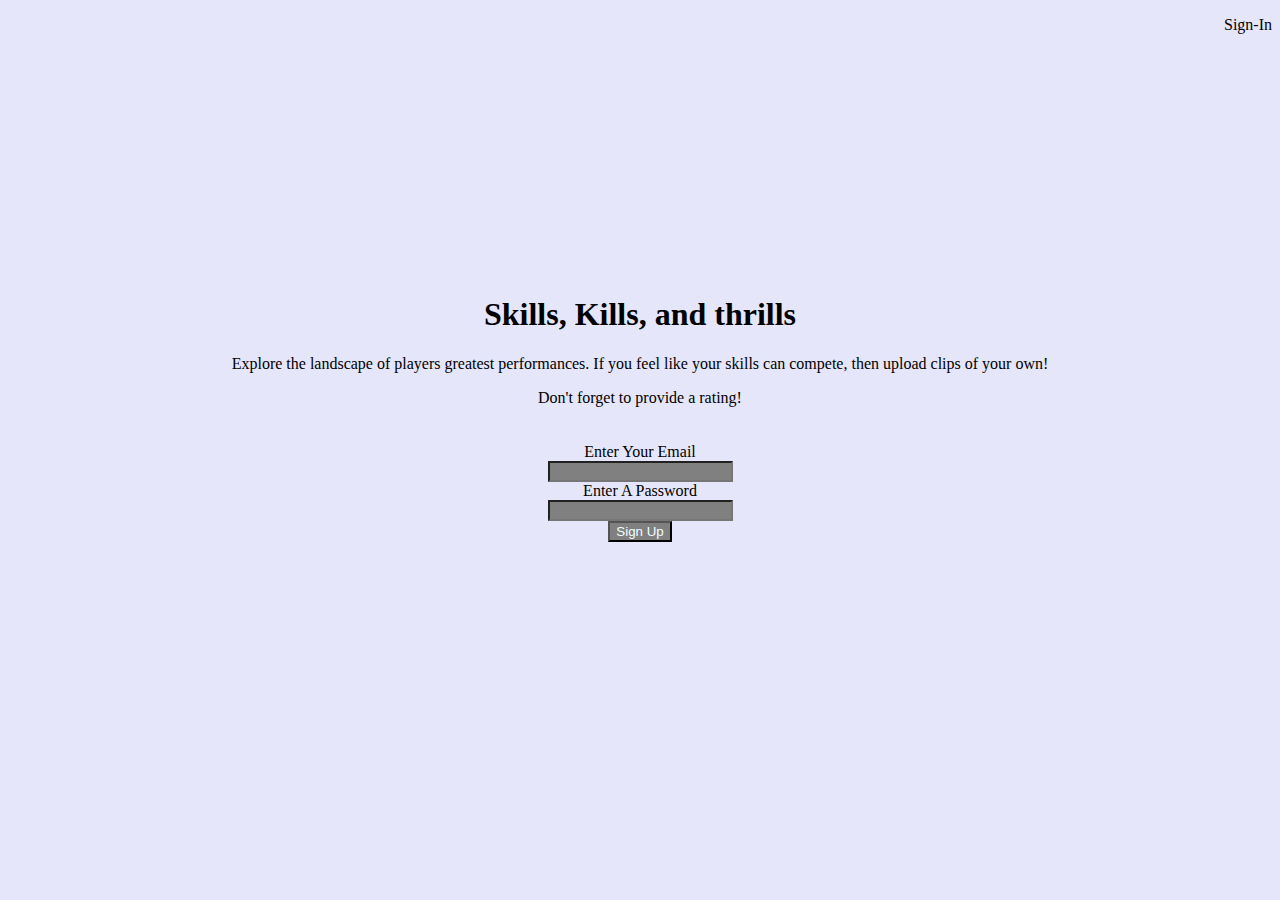
==== index.html @ 1f7da9f2 "first commit" ====
<!DOCTYPE html>
<html lang="en">
<head>
    <meta charset="UTF-8">
    <meta name="viewport" content="width=device-width, initial-scale=1.0">
    <title>DD-Uploads Landing Page</title>
    <link rel='stylesheet' href="main.css"></link>
</head>
<body>
    <nav>
        <ul>
            <li>Sign-In</li>
        </ul>
    </nav>
    <main class='main-landing'>
        <h1>Skills, Kills, and thrills</h1>
        <p>Explore the landscape of players greatest performances. If you feel like your skills can compete, then upload clips of your own!</p>
        <p>Don't forget to provide a rating!</p>
        <form class='sign-up'>
            <label for='email'>Enter Your Email</label>
            <input id='email' type='email' name='email' class='e-email'></input>
            <label for='password'>Enter A Password</label>
            <input id='password' type='password' name='password' class='p-password'></input>
            <button class='watch-now'>Sign Up</button>
        </form>
    </main>
</body>
</html>
---- main.css ----
body {
    background-color: lavender;
}

.main-landing {
   text-align: center;
   padding-top: 225px;
}

.watch-now {
    background-color: gray;
    color: azure;
}

.e-email {
    background-color: gray;
    
}

.p-password {
    background-color: gray;
}

.sign-up {
    display: flex;
    flex-direction: column;
    padding-top: 20px;
    justify-content: center;
    align-items: center;
}
ul > li {
    list-style-type: none;
    text-align: right;
}
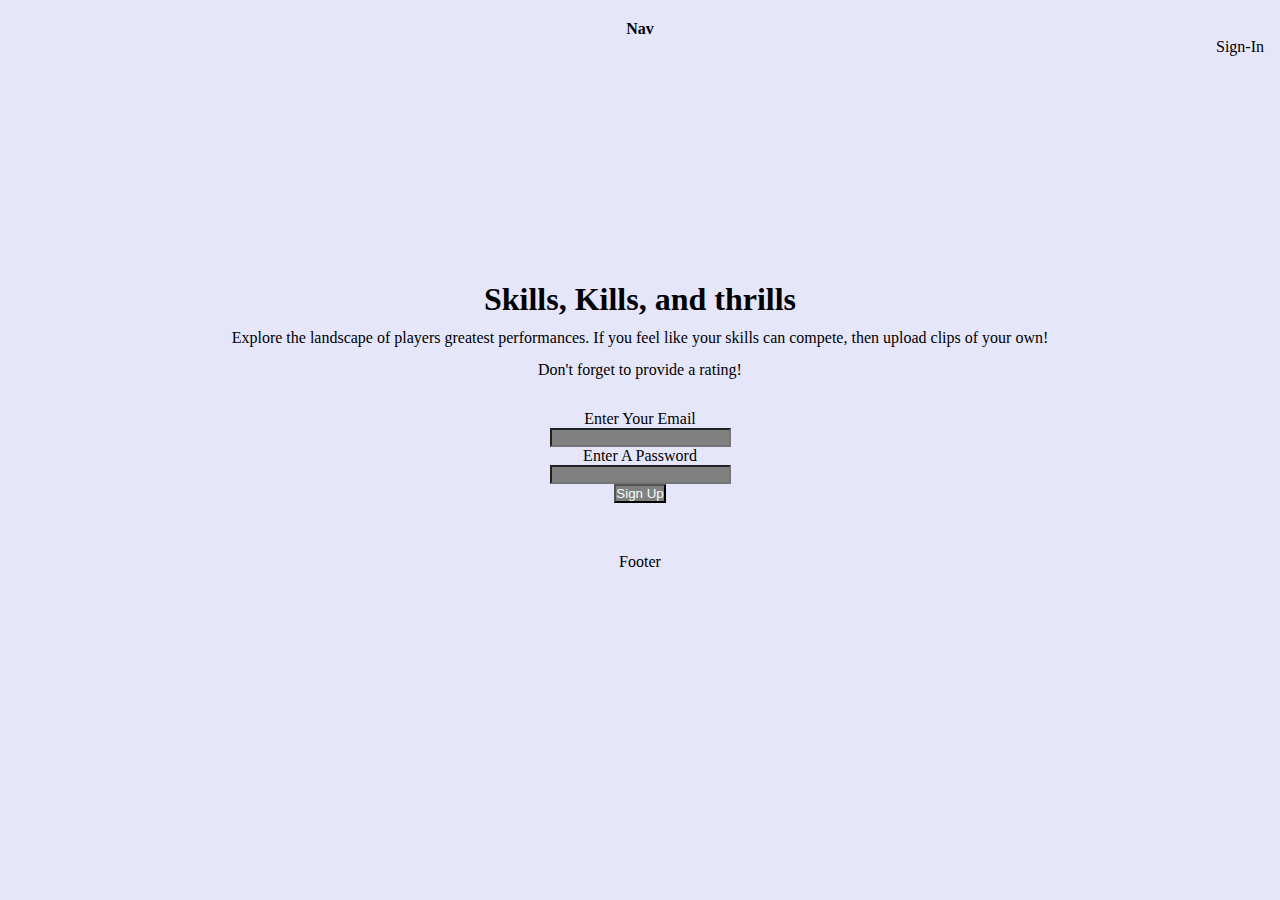
==== commit 8aeb816e: "wireframe complete" ====
--- a/index.html
+++ b/index.html
@@ -8,14 +8,15 @@
 </head>
 <body>
     <nav>
+        <h4>Nav</h4>
         <ul>
             <li>Sign-In</li>
         </ul>
     </nav>
     <main class='main-landing'>
         <h1>Skills, Kills, and thrills</h1>
-        <p>Explore the landscape of players greatest performances. If you feel like your skills can compete, then upload clips of your own!</p>
-        <p>Don't forget to provide a rating!</p>
+        <p class='landing-text'>Explore the landscape of players greatest performances. If you feel like your skills can compete, then upload clips of your own!</p>
+        <p class='landing-text'>Don't forget to provide a rating!</p>
         <form class='sign-up'>
             <label for='email'>Enter Your Email</label>
             <input id='email' type='email' name='email' class='e-email'></input>
@@ -24,5 +25,8 @@
             <button class='watch-now'>Sign Up</button>
         </form>
     </main>
+    <footer>
+        <p>Footer</p>
+    </footer>
 </body>
 </html>--- a/main.css
+++ b/main.css
@@ -1,10 +1,31 @@
+* {
+    box-sizing: border-box;
+    padding: 0;
+    margin: 0;
+}
 body {
     background-color: lavender;
 }
-
+nav > h4 {
+    text-align: center;
+    padding-top: 20px;
+}
+footer {
+    text-align: center;
+    height: 150px;
+    padding-top: 50px;
+}
+.footer {
+    padding-top: 200px;
+}
 .main-landing {
    text-align: center;
    padding-top: 225px;
+}
+.landing-text {
+    text-align: left;
+    line-height: 1.5em;
+    margin: .5em;
 }
 
 .watch-now {
@@ -31,4 +52,47 @@
 ul > li {
     list-style-type: none;
     text-align: right;
-}+    margin-right: 1em;
+}
+.file {
+    background-color: gray;
+}
+.video-home{
+    border: 2px solid black;
+    margin: auto;
+}
+.video-display {
+    text-align: center;
+    
+}
+
+.form-uploads {
+    text-align: center;
+}
+.more-videos-div {
+    text-align: center;
+}
+
+.more-videos {
+    background-color: gray;
+    font-size: large;
+}
+span {
+    font-size: 40px;
+}
+.main-home > p {
+    text-align: center;
+}
+
+ @media(min-width: 48em) {
+    .video-display {
+        display: grid;
+        grid-template-columns: repeat(3, 1fr);
+        grid-gap: 2em;
+    }
+    .landing-text {
+        text-align: center;
+        line-height: 1.5em;
+    }
+ }
+  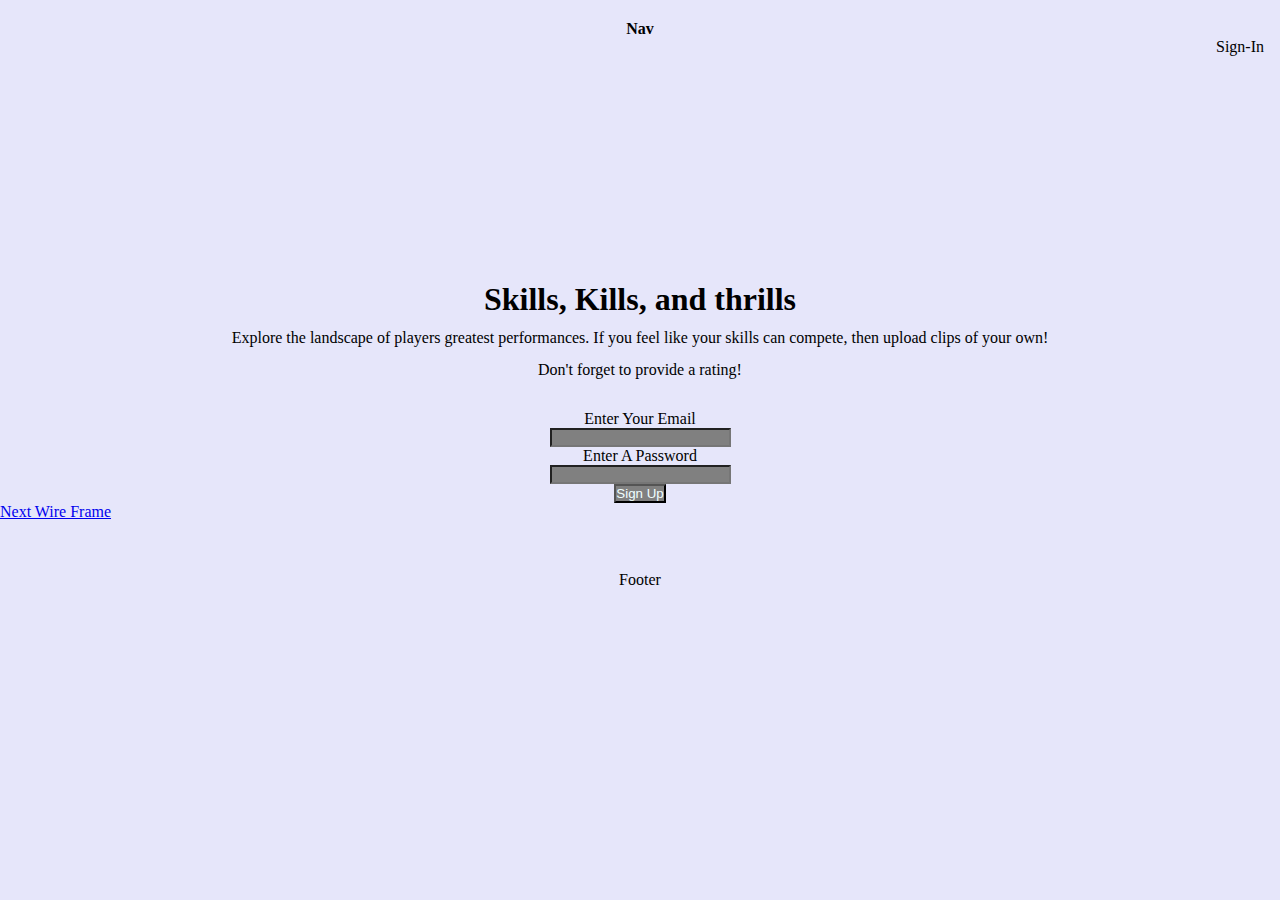
==== commit 1b2866b4: "linked pages" ====
--- a/index.html
+++ b/index.html
@@ -25,6 +25,7 @@
             <button class='watch-now'>Sign Up</button>
         </form>
     </main>
+    <a href='home.html'>Next Wire Frame</a>
     <footer>
         <p>Footer</p>
     </footer>
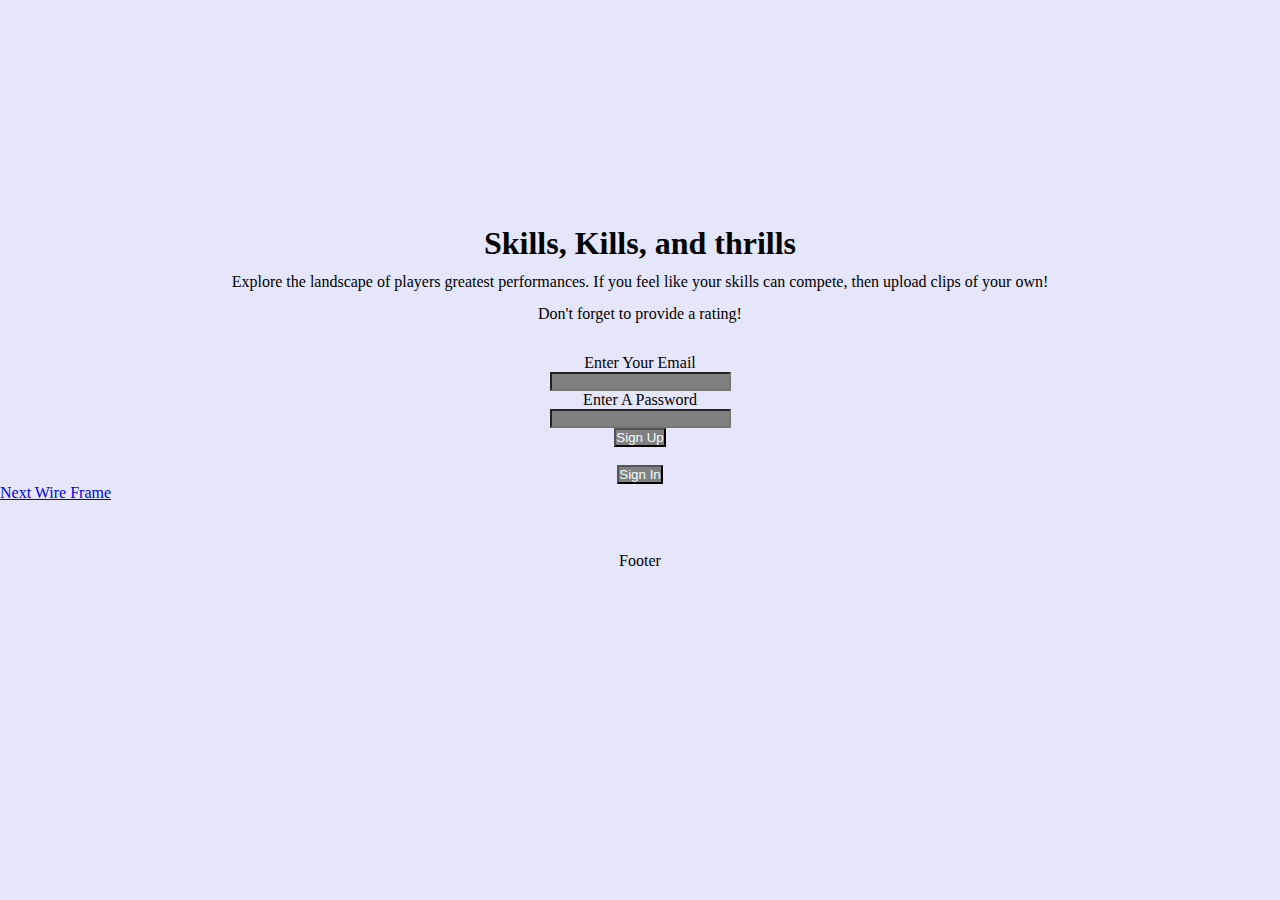
==== commit 61f79008: "fixed landing page" ====
--- a/index.html
+++ b/index.html
@@ -7,12 +7,6 @@
     <link rel='stylesheet' href="main.css"></link>
 </head>
 <body>
-    <nav>
-        <h4>Nav</h4>
-        <ul>
-            <li>Sign-In</li>
-        </ul>
-    </nav>
     <main class='main-landing'>
         <h1>Skills, Kills, and thrills</h1>
         <p class='landing-text'>Explore the landscape of players greatest performances. If you feel like your skills can compete, then upload clips of your own!</p>
@@ -22,7 +16,8 @@
             <input id='email' type='email' name='email' class='e-email'></input>
             <label for='password'>Enter A Password</label>
             <input id='password' type='password' name='password' class='p-password'></input>
-            <button class='watch-now'>Sign Up</button>
+            <button class='watch-now'>Sign Up</button><br>
+            <button class='watch-now'>Sign In</button>
         </form>
     </main>
     <a href='home.html'>Next Wire Frame</a>
